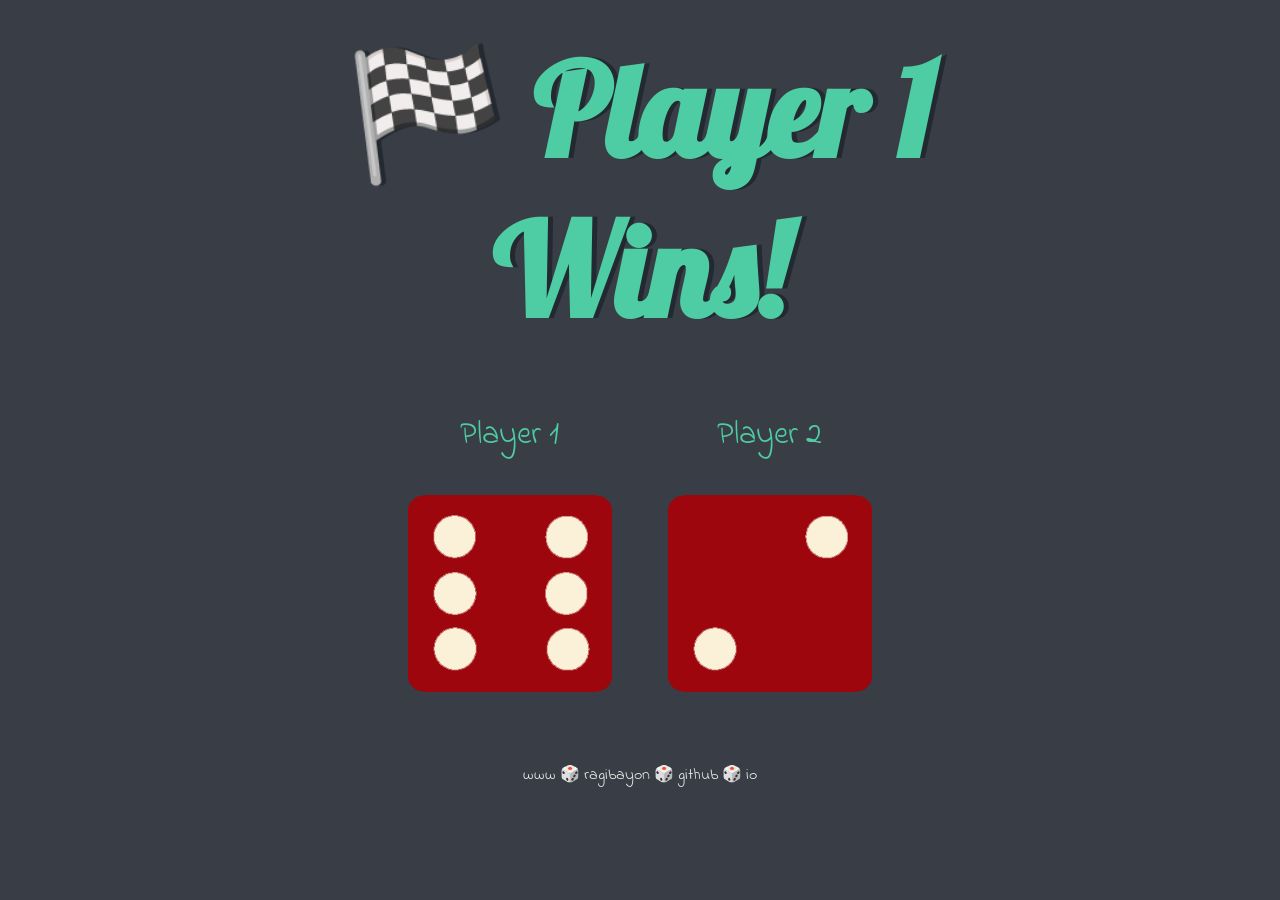
==== index.html @ 1e3e986f "renamed index.html" ====
<!DOCTYPE html>
<html lang="en" dir="ltr">
  <head>
    <meta charset="utf-8" />
    <title>Dicee</title>
    <link rel="icon" href="favicon.ico" type="image/x-icon" />
    <link rel="stylesheet" href="styles.css" />
    <link
      href="https://fonts.googleapis.com/css?family=Indie+Flower|Lobster"
      rel="stylesheet"
    />
  </head>
  <body>
    <div class="container">
      <h1>Refresh Me</h1>

      <div class="dice">
        <p>Player 1</p>
        <img class="img1" src="images/dice6.png" />
      </div>

      <div class="dice">
        <p>Player 2</p>
        <img class="img2" src="images/dice6.png" />
      </div>
    </div>
    <script src="index.js"></script>
    <footer>www 🎲 ragibayon 🎲 github 🎲 io</footer>
  </body>
</html>
---- styles.css ----
.container {
  width: 70%;
  margin: auto;
  text-align: center;
}

.dice {
  text-align: center;
  display: inline-block;
}

body {
  background-color: #393e46;
}

h1 {
  margin: 30px;
  font-family: 'Lobster', cursive;
  text-shadow: 5px 0 #232931;
  font-size: 8rem;
  color: #4ecca3;
}

p {
  font-size: 2rem;
  color: #4ecca3;
  font-family: 'Indie Flower', cursive;
}

img {
  width: 80%;
}

footer {
  margin-top: 5%;
  color: #eeeeee;
  text-align: center;
  font-family: 'Indie Flower', cursive;
}
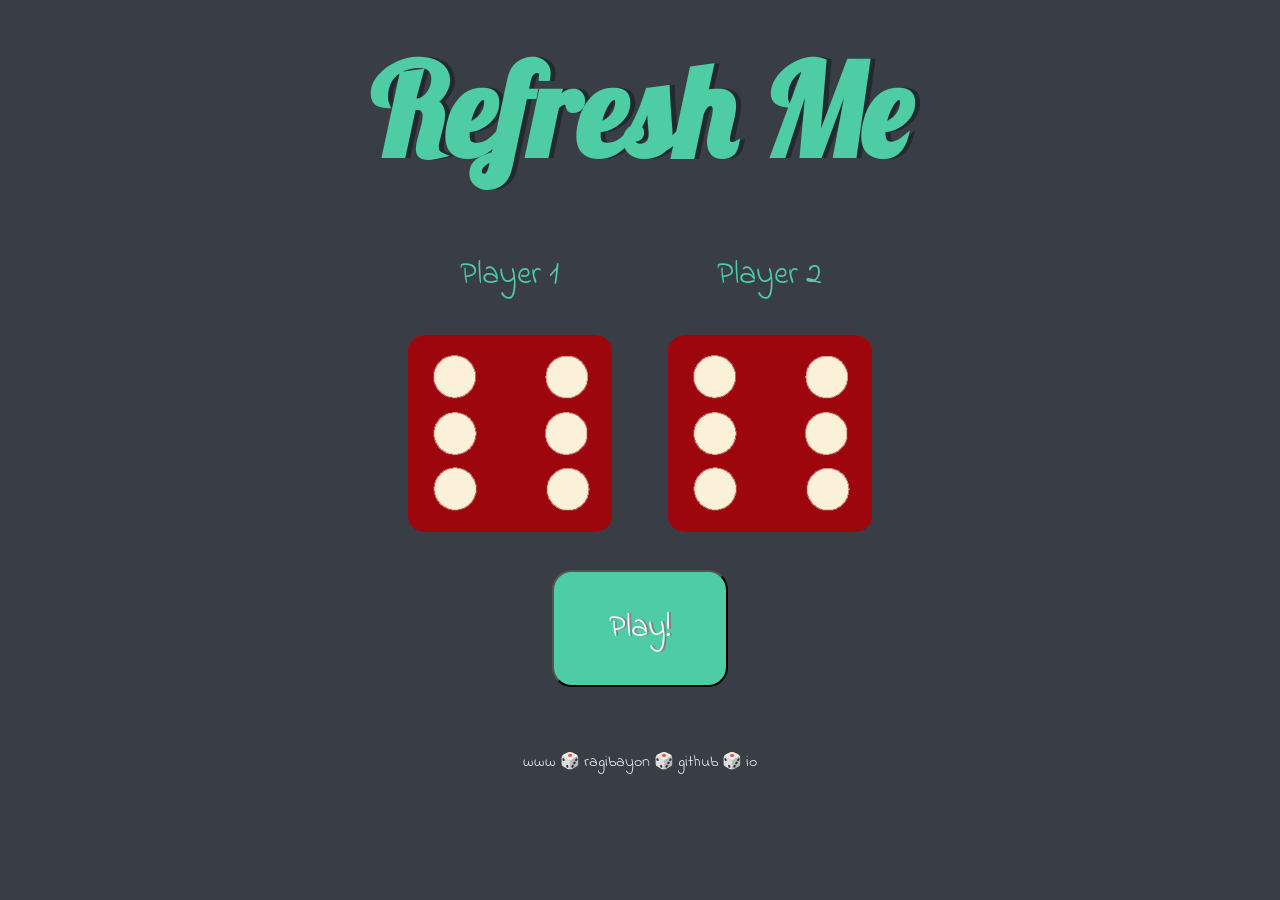
==== commit b509c37d: "added play button" ====
--- a/index.html
+++ b/index.html
@@ -23,6 +23,8 @@
         <p>Player 2</p>
         <img class="img2" src="images/dice6.png" />
       </div>
+
+      <button type="button" class="play-button" onclick=""><p>Play!</p></button>
     </div>
     <script src="index.js"></script>
     <footer>www 🎲 ragibayon 🎲 github 🎲 io</footer>
--- a/styles.css
+++ b/styles.css
@@ -37,3 +37,17 @@
   text-align: center;
   font-family: 'Indie Flower', cursive;
 }
+
+button {
+  display: block;
+  margin: 30px auto;
+  width: 20%;
+  border-radius: 20px;
+  background-color: #4ecca3;
+}
+
+button p {
+  color: #fff;
+
+  text-shadow: 2px 0 rgb(129, 127, 127);
+}
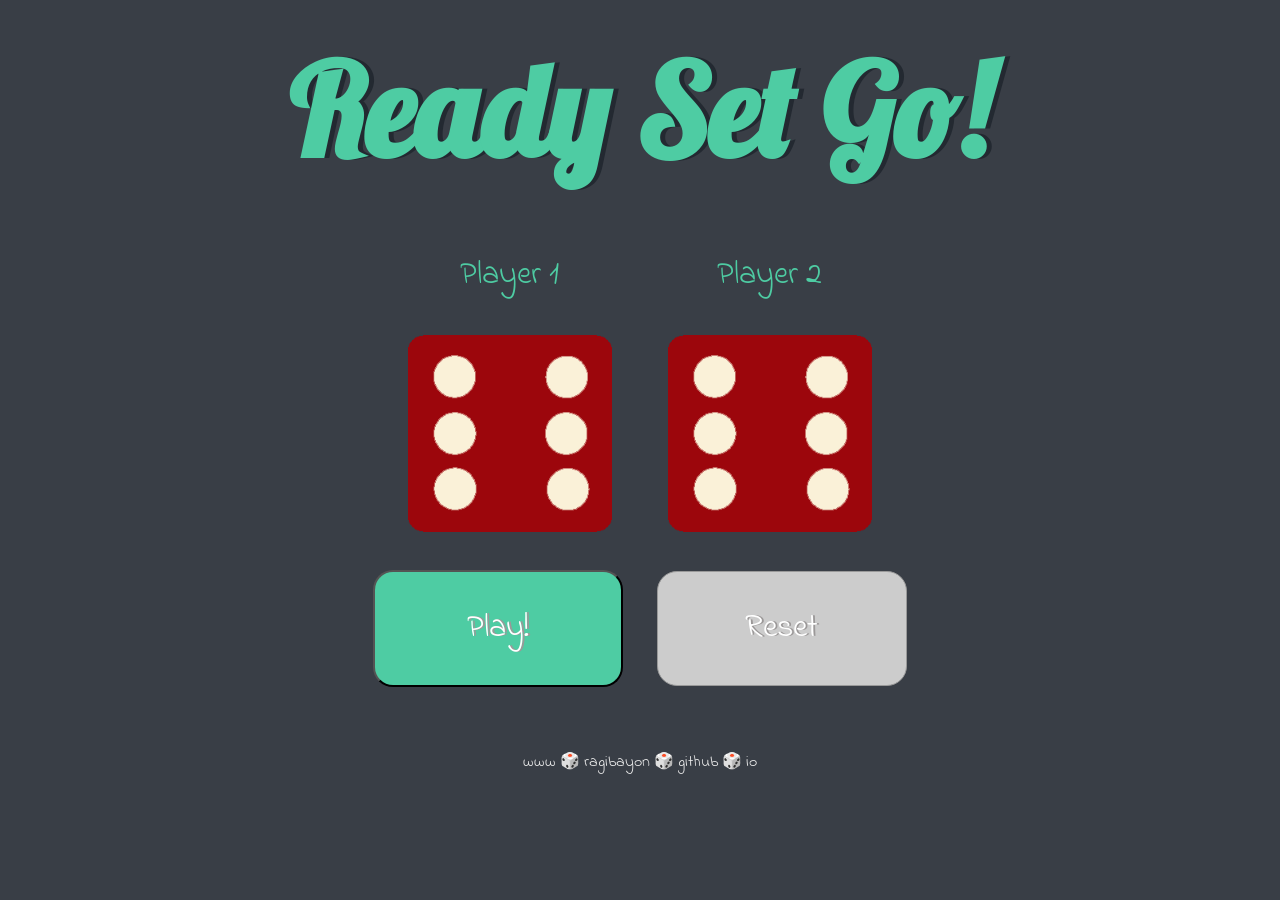
==== commit 5368cb11: "added play control" ====
--- a/index.html
+++ b/index.html
@@ -2,7 +2,7 @@
 <html lang="en" dir="ltr">
   <head>
     <meta charset="utf-8" />
-    <title>Dicee</title>
+    <title>Dice Dual</title>
     <link rel="icon" href="favicon.ico" type="image/x-icon" />
     <link rel="stylesheet" href="styles.css" />
     <link
@@ -10,9 +10,10 @@
       rel="stylesheet"
     />
   </head>
+
   <body>
     <div class="container">
-      <h1>Refresh Me</h1>
+      <h1>Ready Set Go!</h1>
 
       <div class="dice">
         <p>Player 1</p>
@@ -24,7 +25,14 @@
         <img class="img2" src="images/dice6.png" />
       </div>
 
-      <button type="button" class="play-button" onclick=""><p>Play!</p></button>
+      <div class="play-control">
+        <button type="button" class="play-button">
+          <p>Play!</p>
+        </button>
+        <button type="button" class="reset-button" disabled>
+          <p>Reset</p>
+        </button>
+      </div>
     </div>
     <script src="index.js"></script>
     <footer>www 🎲 ragibayon 🎲 github 🎲 io</footer>
--- a/styles.css
+++ b/styles.css
@@ -39,15 +39,24 @@
 }
 
 button {
-  display: block;
-  margin: 30px auto;
-  width: 20%;
+  width: 250px;
+  margin: 0 15px;
   border-radius: 20px;
   background-color: #4ecca3;
 }
 
 button p {
   color: #fff;
+  text-shadow: 2px 0 rgb(155, 152, 152);
+}
 
-  text-shadow: 2px 0 rgb(129, 127, 127);
+.play-control {
+  margin: 30px;
+  display: block;
 }
+
+button:disabled {
+  border: 1px solid #999999;
+  background-color: #cccccc;
+  color: #666666;
+}
